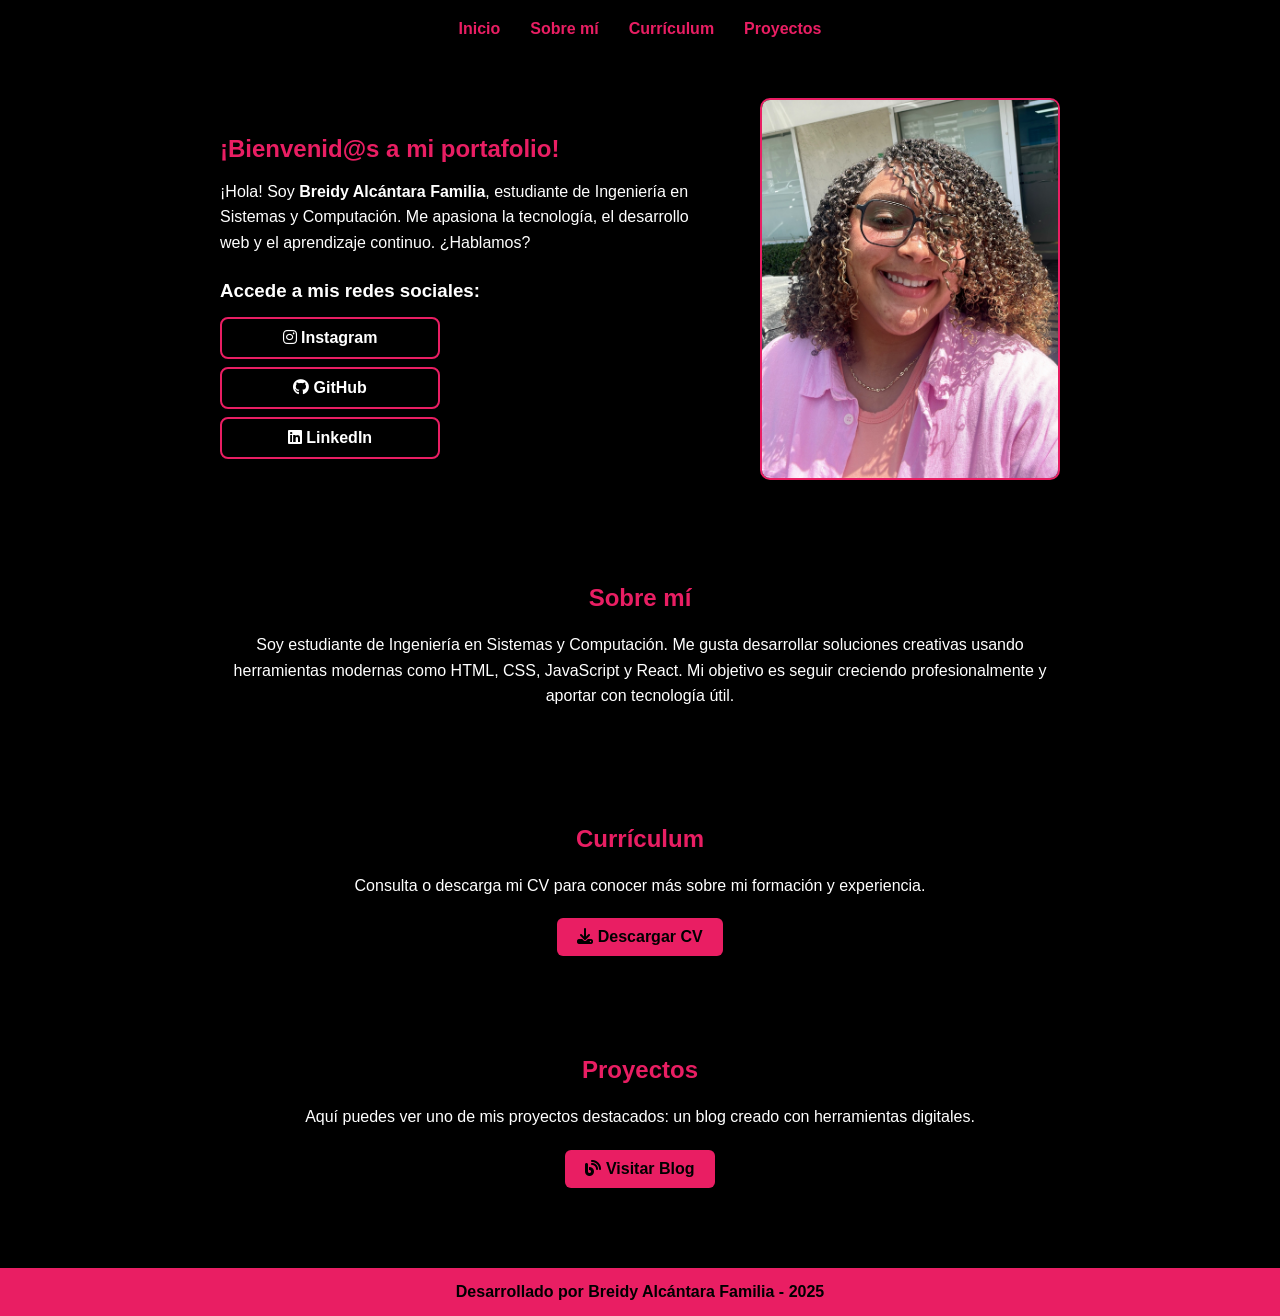
==== index.html @ 26ddef85 "Add files via upload" ====
<!DOCTYPE html>
<html lang="es">
<head>
  <meta charset="UTF-8" />
  <meta name="viewport" content="width=device-width, initial-scale=1.0"/>
  <title>Portafolio - Breidy Alcántara</title>

  <!-- Font Awesome para íconos -->
  <link rel="stylesheet" href="https://cdnjs.cloudflare.com/ajax/libs/font-awesome/6.4.0/css/all.min.css" crossorigin="anonymous" referrerpolicy="no-referrer" />

  <style>
    * {
      box-sizing: border-box;
    }

    body {
      margin: 0;
      font-family: 'Segoe UI', Tahoma, Geneva, Verdana, sans-serif;
      background-color: #000;
      color: #fff;
    }

    header {
      background-color: #000;
      padding: 20px;
      text-align: center;
    }

    nav ul {
      list-style: none;
      display: flex;
      justify-content: center;
      gap: 30px;
      padding: 0;
      margin: 0;
    }

    nav ul li a {
      color: #e91e63;
      text-decoration: none;
      font-weight: bold;
      transition: color 0.3s;
    }

    nav ul li a:hover {
      text-decoration: underline;
      color: #fff;
    }

    .contenido {
      display: flex;
      flex-wrap: wrap;
      justify-content: center;
      align-items: center;
      padding: 40px 20px;
      gap: 40px;
    }

    .info {
      max-width: 500px;
    }

    .info h2 {
      color: #e91e63;
      margin-bottom: 15px;
    }

    .info p {
      font-size: 16px;
      line-height: 1.6;
    }

    .redes {
      margin-top: 25px;
    }

    .redes h3 {
      margin-bottom: 15px;
    }

    .redes a {
      display: block;
      width: 220px;
      margin: 8px 0;
      padding: 10px;
      text-align: center;
      border: 2px solid #e91e63;
      border-radius: 8px;
      text-decoration: none;
      color: white;
      font-weight: bold;
      transition: background 0.3s, color 0.3s;
    }

    .redes a:hover {
      background-color: #e91e63;
      color: black;
    }

    .foto {
      max-width: 300px;
    }

    .foto img {
      width: 100%;
      border-radius: 10px;
      border: 2px solid #e91e63;
    }

    section {
      padding: 40px 20px;
      max-width: 900px;
      margin: auto;
    }

    section h2 {
      color: #e91e63;
      text-align: center;
      margin-bottom: 20px;
    }

    section p {
      text-align: center;
      font-size: 16px;
      line-height: 1.6;
    }

    .boton-accion {
      display: inline-block;
      padding: 10px 20px;
      background-color: #e91e63;
      color: black;
      font-weight: bold;
      border-radius: 6px;
      text-decoration: none;
      transition: background 0.3s;
    }

    .boton-accion:hover {
      background-color: #ff337a;
    }

    .centrado {
      text-align: center;
      margin-top: 20px;
    }

    footer {
      text-align: center;
      background-color: #e91e63;
      color: black;
      padding: 15px 0;
      margin-top: 40px;
      font-weight: bold;
    }

    @media screen and (max-width: 768px) {
      .contenido {
        flex-direction: column;
        text-align: center;
      }
    }
  </style>
</head>
<body>

  <header>
    <nav>
      <ul>
        <li><a href="#">Inicio</a></li>
        <li><a href="#sobre-mi">Sobre mí</a></li>
        <li><a href="#curriculum">Currículum</a></li>
        <li><a href="#proyectos">Proyectos</a></li>
      </ul>
    </nav>
  </header>

  <main class="contenido">
    <div class="info">
      <h2>¡Bienvenid@s a <span style="color:#e91e63">mi portafolio</span>!</h2>
      <p>¡Hola! Soy <strong>Breidy Alcántara Familia</strong>, estudiante de Ingeniería en Sistemas y Computación. Me apasiona la tecnología, el desarrollo web y el aprendizaje continuo. ¿Hablamos?</p>

      <div class="redes">
        <h3>Accede a mis redes sociales:</h3>
        <a href="https://www.instagram.com/breidydaf" target="_blank"><i class="fab fa-instagram"></i> Instagram</a>
        <a href="https://github.com/breidydaf" target="_blank"><i class="fab fa-github"></i> GitHub</a>
        <a href="https://linkedin.com/in/breidy-alcantara-a6155b369" target="_blank"><i class="fab fa-linkedin"></i> LinkedIn</a>
      </div>
    </div>

    <div class="foto">
      <img src="photo.jpg" alt="Foto profesional de Breidy Alcántara" />
    </div>
  </main>

  <section id="sobre-mi">
    <h2>Sobre mí</h2>
    <p>Soy estudiante de Ingeniería en Sistemas y Computación. Me gusta desarrollar soluciones creativas usando herramientas modernas como HTML, CSS, JavaScript y React. Mi objetivo es seguir creciendo profesionalmente y aportar con tecnología útil.</p>
  </section>

  <section id="curriculum">
    <h2>Currículum</h2>
    <p>Consulta o descarga mi CV para conocer más sobre mi formación y experiencia.</p>
    <div class="centrado">
      <a href="Resume.pdf" target="_blank" class="boton-accion">
        <i class="fas fa-download"></i> Descargar CV
      </a>
    </div>
  </section>

  <section id="proyectos">
    <h2>Proyectos</h2>
    <p>Aquí puedes ver uno de mis proyectos destacados: un blog creado con herramientas digitales.</p>
    <div class="centrado">
      <a href="https://sites.google.com/view/viajandoporelmundooo/página-principal?authuser=0" target="_blank" class="boton-accion">
        <i class="fas fa-blog"></i> Visitar Blog
      </a>
    </div>
  </section>

  <footer>
    Desarrollado por Breidy Alcántara Familia - 2025
  </footer>

</body>
</html>
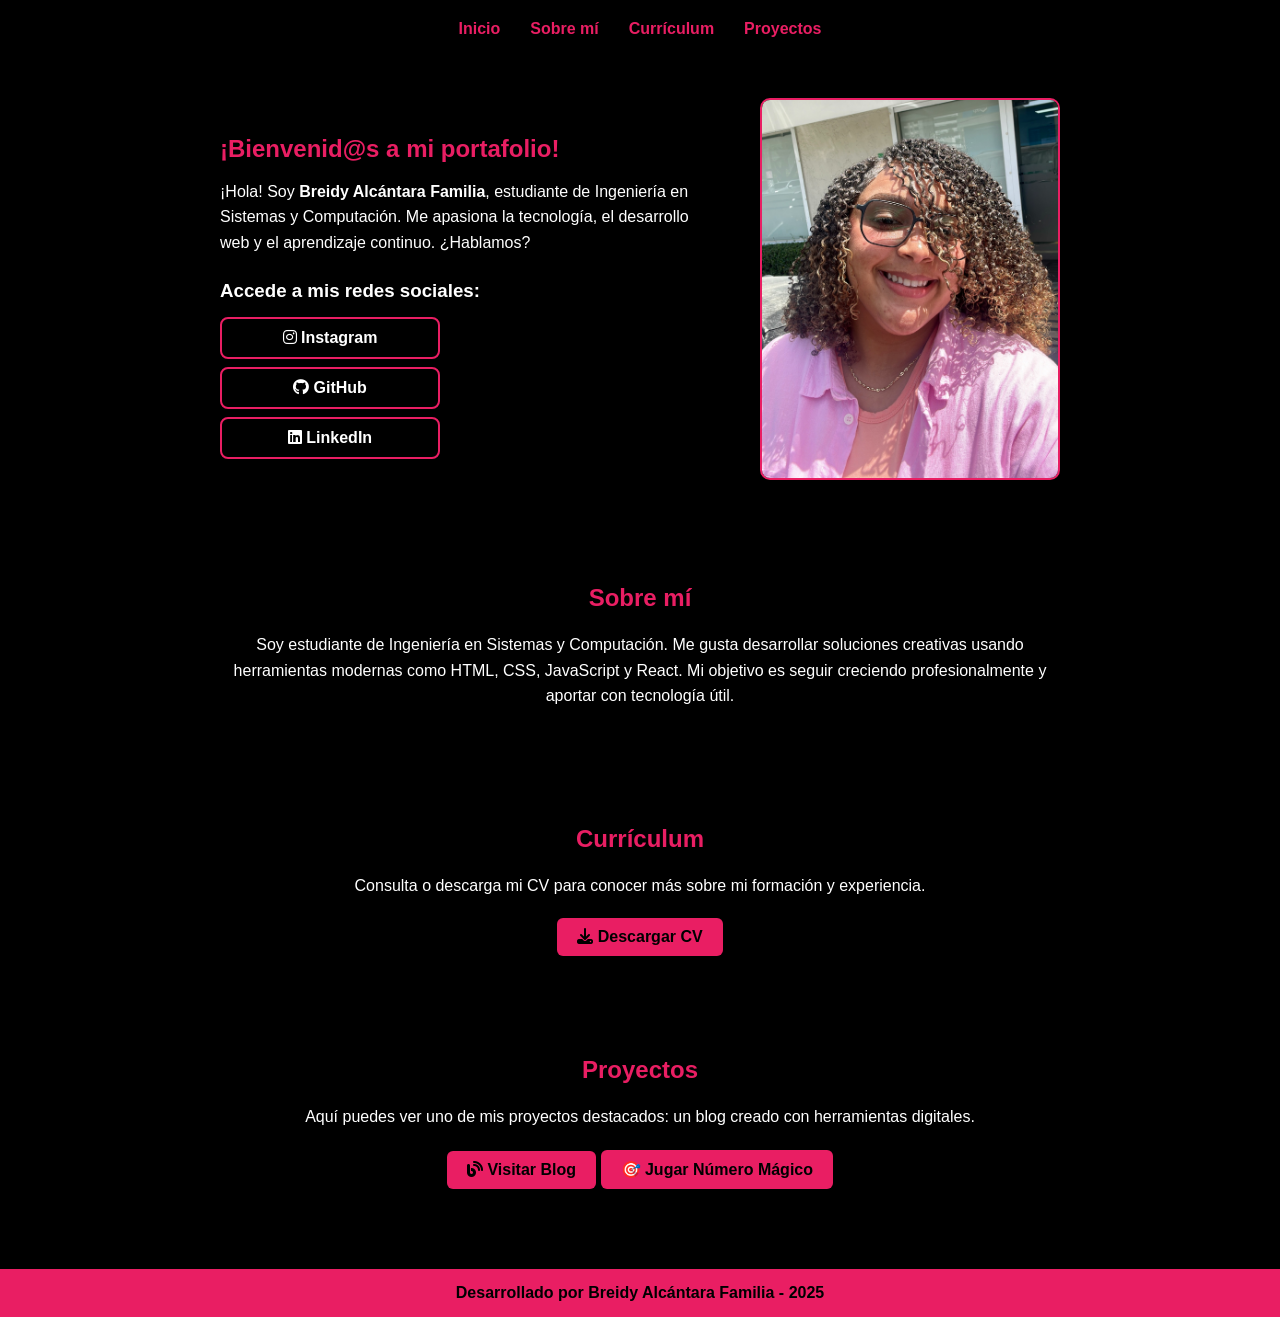
==== commit 88d73e52: "Update index.html" ====
--- a/index.html
+++ b/index.html
@@ -215,12 +215,14 @@
       <a href="https://sites.google.com/view/viajandoporelmundooo/página-principal?authuser=0" target="_blank" class="boton-accion">
         <i class="fas fa-blog"></i> Visitar Blog
       </a>
+       <a href= "juego.n-m/index.html"_blank" class="boton-accion">
+      🎯 Jugar Número Mágico
+    </a>
     </div>
   </section>
-
   <footer>
     Desarrollado por Breidy Alcántara Familia - 2025
   </footer>
 
 </body>
-</html>+</html>
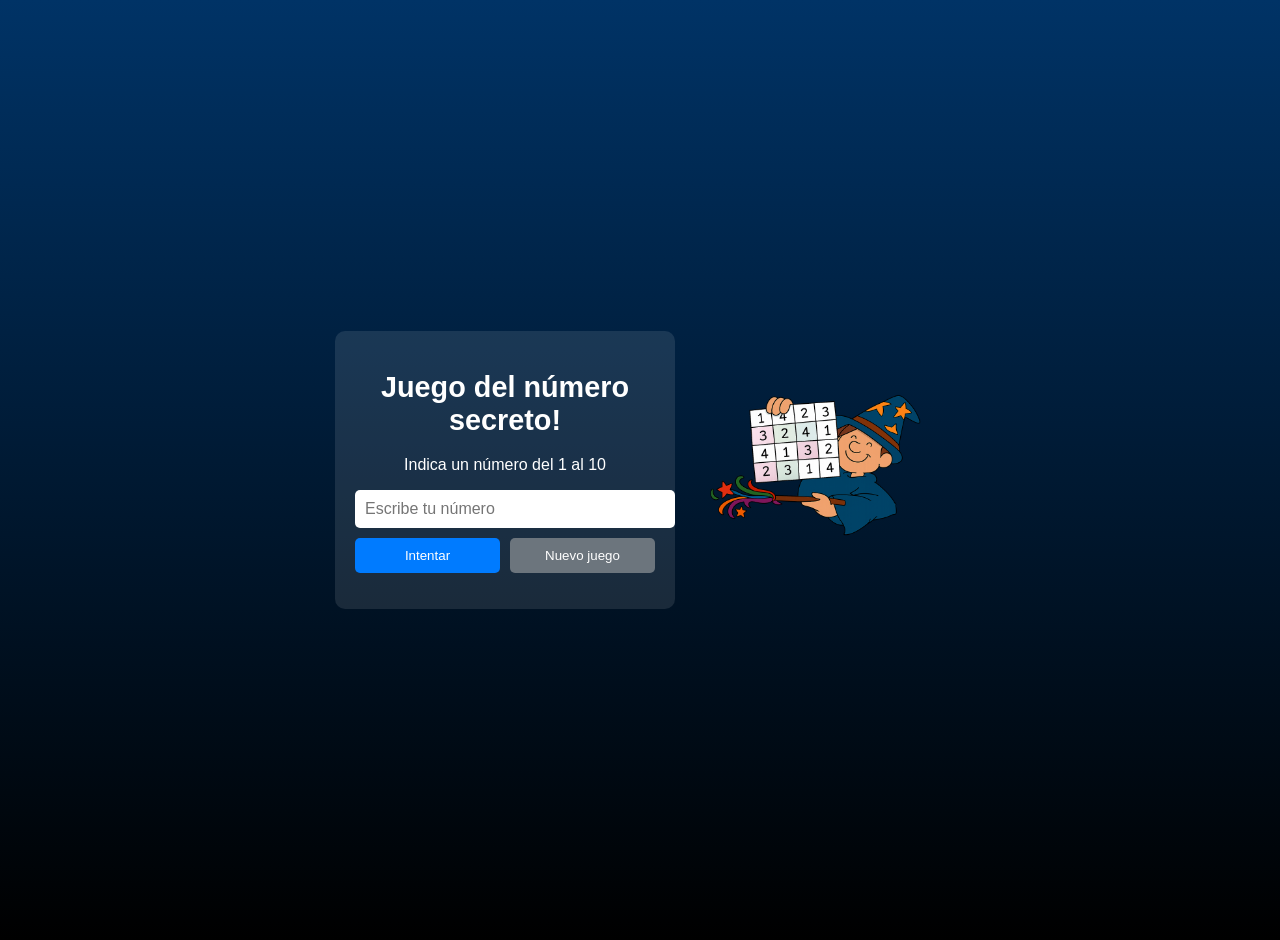
==== commit d8349621: "Add files via upload" ====
--- a/index.html
+++ b/index.html
@@ -1,228 +1,28 @@
 <!DOCTYPE html>
 <html lang="es">
 <head>
-  <meta charset="UTF-8" />
-  <meta name="viewport" content="width=device-width, initial-scale=1.0"/>
-  <title>Portafolio - Breidy Alcántara</title>
-
-  <!-- Font Awesome para íconos -->
-  <link rel="stylesheet" href="https://cdnjs.cloudflare.com/ajax/libs/font-awesome/6.4.0/css/all.min.css" crossorigin="anonymous" referrerpolicy="no-referrer" />
-
-  <style>
-    * {
-      box-sizing: border-box;
-    }
-
-    body {
-      margin: 0;
-      font-family: 'Segoe UI', Tahoma, Geneva, Verdana, sans-serif;
-      background-color: #000;
-      color: #fff;
-    }
-
-    header {
-      background-color: #000;
-      padding: 20px;
-      text-align: center;
-    }
-
-    nav ul {
-      list-style: none;
-      display: flex;
-      justify-content: center;
-      gap: 30px;
-      padding: 0;
-      margin: 0;
-    }
-
-    nav ul li a {
-      color: #e91e63;
-      text-decoration: none;
-      font-weight: bold;
-      transition: color 0.3s;
-    }
-
-    nav ul li a:hover {
-      text-decoration: underline;
-      color: #fff;
-    }
-
-    .contenido {
-      display: flex;
-      flex-wrap: wrap;
-      justify-content: center;
-      align-items: center;
-      padding: 40px 20px;
-      gap: 40px;
-    }
-
-    .info {
-      max-width: 500px;
-    }
-
-    .info h2 {
-      color: #e91e63;
-      margin-bottom: 15px;
-    }
-
-    .info p {
-      font-size: 16px;
-      line-height: 1.6;
-    }
-
-    .redes {
-      margin-top: 25px;
-    }
-
-    .redes h3 {
-      margin-bottom: 15px;
-    }
-
-    .redes a {
-      display: block;
-      width: 220px;
-      margin: 8px 0;
-      padding: 10px;
-      text-align: center;
-      border: 2px solid #e91e63;
-      border-radius: 8px;
-      text-decoration: none;
-      color: white;
-      font-weight: bold;
-      transition: background 0.3s, color 0.3s;
-    }
-
-    .redes a:hover {
-      background-color: #e91e63;
-      color: black;
-    }
-
-    .foto {
-      max-width: 300px;
-    }
-
-    .foto img {
-      width: 100%;
-      border-radius: 10px;
-      border: 2px solid #e91e63;
-    }
-
-    section {
-      padding: 40px 20px;
-      max-width: 900px;
-      margin: auto;
-    }
-
-    section h2 {
-      color: #e91e63;
-      text-align: center;
-      margin-bottom: 20px;
-    }
-
-    section p {
-      text-align: center;
-      font-size: 16px;
-      line-height: 1.6;
-    }
-
-    .boton-accion {
-      display: inline-block;
-      padding: 10px 20px;
-      background-color: #e91e63;
-      color: black;
-      font-weight: bold;
-      border-radius: 6px;
-      text-decoration: none;
-      transition: background 0.3s;
-    }
-
-    .boton-accion:hover {
-      background-color: #ff337a;
-    }
-
-    .centrado {
-      text-align: center;
-      margin-top: 20px;
-    }
-
-    footer {
-      text-align: center;
-      background-color: #e91e63;
-      color: black;
-      padding: 15px 0;
-      margin-top: 40px;
-      font-weight: bold;
-    }
-
-    @media screen and (max-width: 768px) {
-      .contenido {
-        flex-direction: column;
-        text-align: center;
-      }
-    }
-  </style>
+    <meta charset="UTF-8">
+    <meta name="viewport" content="width=device-width, initial-scale=1.0">
+    <title>Juego del Número Secreto</title>
+    <link rel="stylesheet" href="style.css">
 </head>
 <body>
-
-  <header>
-    <nav>
-      <ul>
-        <li><a href="#">Inicio</a></li>
-        <li><a href="#sobre-mi">Sobre mí</a></li>
-        <li><a href="#curriculum">Currículum</a></li>
-        <li><a href="#proyectos">Proyectos</a></li>
-      </ul>
-    </nav>
-  </header>
-
-  <main class="contenido">
-    <div class="info">
-      <h2>¡Bienvenid@s a <span style="color:#e91e63">mi portafolio</span>!</h2>
-      <p>¡Hola! Soy <strong>Breidy Alcántara Familia</strong>, estudiante de Ingeniería en Sistemas y Computación. Me apasiona la tecnología, el desarrollo web y el aprendizaje continuo. ¿Hablamos?</p>
-
-      <div class="redes">
-        <h3>Accede a mis redes sociales:</h3>
-        <a href="https://www.instagram.com/breidydaf" target="_blank"><i class="fab fa-instagram"></i> Instagram</a>
-        <a href="https://github.com/breidydaf" target="_blank"><i class="fab fa-github"></i> GitHub</a>
-        <a href="https://linkedin.com/in/breidy-alcantara-a6155b369" target="_blank"><i class="fab fa-linkedin"></i> LinkedIn</a>
-      </div>
+    <div class="container">
+        <div class="game-card">
+            <h1>Juego del número secreto!</h1>
+            <p>Indica un número del 1 al 10</p>
+            <input type="number" id="guess" min="1" max="10" placeholder="Escribe tu número">
+            <div class="buttons">
+                <button id="tryBtn">Intentar</button>
+                <button id="resetBtn">Nuevo juego</button>
+            </div>
+            <p id="message"></p>
+        </div>
+        <div class="image-container">
+            <img src="mago.png" alt="Mago del número secreto">
+        </div>
     </div>
 
-    <div class="foto">
-      <img src="photo.jpg" alt="Foto profesional de Breidy Alcántara" />
-    </div>
-  </main>
-
-  <section id="sobre-mi">
-    <h2>Sobre mí</h2>
-    <p>Soy estudiante de Ingeniería en Sistemas y Computación. Me gusta desarrollar soluciones creativas usando herramientas modernas como HTML, CSS, JavaScript y React. Mi objetivo es seguir creciendo profesionalmente y aportar con tecnología útil.</p>
-  </section>
-
-  <section id="curriculum">
-    <h2>Currículum</h2>
-    <p>Consulta o descarga mi CV para conocer más sobre mi formación y experiencia.</p>
-    <div class="centrado">
-      <a href="Resume.pdf" target="_blank" class="boton-accion">
-        <i class="fas fa-download"></i> Descargar CV
-      </a>
-    </div>
-  </section>
-
-  <section id="proyectos">
-    <h2>Proyectos</h2>
-    <p>Aquí puedes ver uno de mis proyectos destacados: un blog creado con herramientas digitales.</p>
-    <div class="centrado">
-      <a href="https://sites.google.com/view/viajandoporelmundooo/página-principal?authuser=0" target="_blank" class="boton-accion">
-        <i class="fas fa-blog"></i> Visitar Blog
-      </a>
-       <a href= "juego.n-m/index.html"_blank" class="boton-accion">
-      🎯 Jugar Número Mágico
-    </a>
-    </div>
-  </section>
-  <footer>
-    Desarrollado por Breidy Alcántara Familia - 2025
-  </footer>
-
+    <script src="script.js"></script>
 </body>
-</html>
+</html>
--- a/style.css
+++ b/style.css
@@ -0,0 +1,76 @@
+body {
+    font-family: Arial, sans-serif;
+    background: linear-gradient(to bottom, #003366, #000);
+    color: white;
+    margin: 0;
+    padding: 0;
+}
+
+.container {
+    display: flex;
+    justify-content: center;
+    align-items: center;
+    min-height: 100vh;
+    flex-wrap: wrap;
+    gap: 20px;
+    padding: 20px;
+}
+
+.game-card {
+    background: rgba(255, 255, 255, 0.1);
+    padding: 20px;
+    border-radius: 10px;
+    max-width: 300px;
+    text-align: center;
+}
+
+h1 {
+    font-size: 1.8rem;
+}
+
+input {
+    padding: 10px;
+    font-size: 1rem;
+    border-radius: 5px;
+    border: none;
+    width: 100%;
+    margin-bottom: 10px;
+}
+
+.buttons {
+    display: flex;
+    gap: 10px;
+}
+
+button {
+    flex: 1;
+    padding: 10px;
+    border: none;
+    border-radius: 5px;
+    cursor: pointer;
+}
+
+#tryBtn {
+    background: #007bff;
+    color: white;
+}
+
+#resetBtn {
+    background: #6c757d;
+    color: white;
+}
+
+.image-container img {
+    max-width: 250px;
+    height: auto;
+}
+
+@media (max-width: 768px) {
+    .container {
+        flex-direction: column;
+    }
+
+    .game-card {
+        max-width: 100%;
+    }
+}
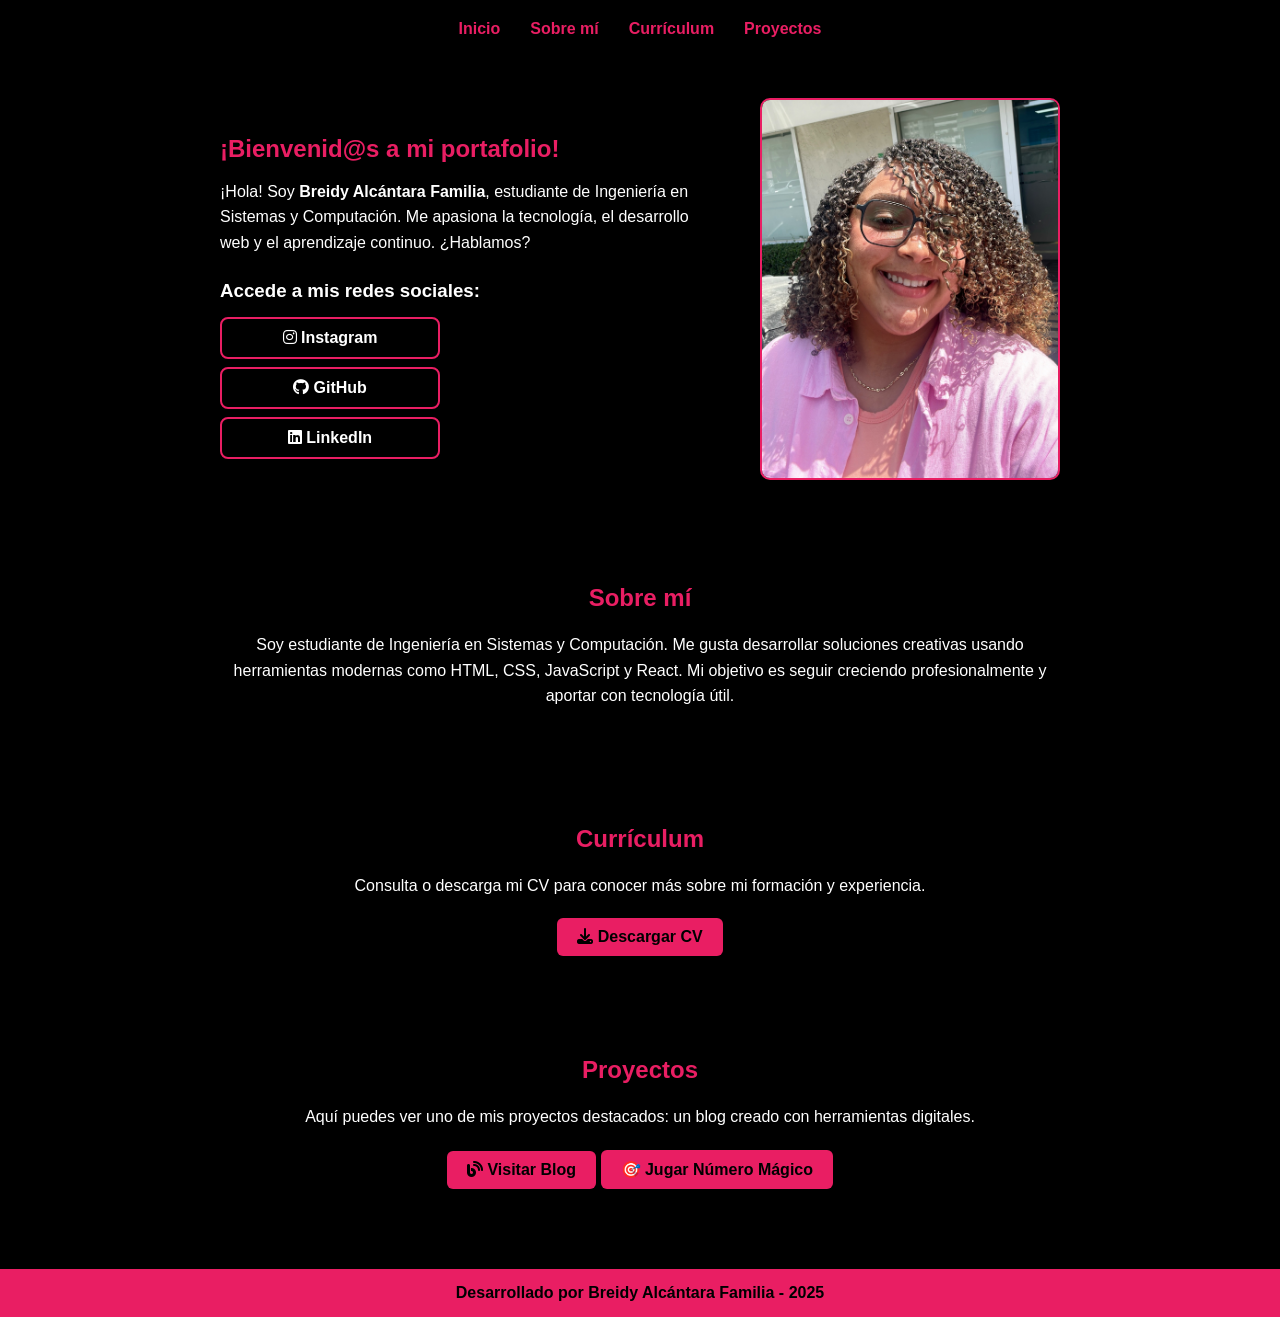
==== commit 611f3c72: "Add files via upload" ====
--- a/index.html
+++ b/index.html
@@ -1,28 +1,228 @@
 <!DOCTYPE html>
 <html lang="es">
 <head>
-    <meta charset="UTF-8">
-    <meta name="viewport" content="width=device-width, initial-scale=1.0">
-    <title>Juego del Número Secreto</title>
-    <link rel="stylesheet" href="style.css">
+  <meta charset="UTF-8" />
+  <meta name="viewport" content="width=device-width, initial-scale=1.0"/>
+  <title>Portafolio - Breidy Alcántara</title>
+
+  <!-- Font Awesome para íconos -->
+  <link rel="stylesheet" href="https://cdnjs.cloudflare.com/ajax/libs/font-awesome/6.4.0/css/all.min.css" crossorigin="anonymous" referrerpolicy="no-referrer" />
+
+  <style>
+    * {
+      box-sizing: border-box;
+    }
+
+    body {
+      margin: 0;
+      font-family: 'Segoe UI', Tahoma, Geneva, Verdana, sans-serif;
+      background-color: #000;
+      color: #fff;
+    }
+
+    header {
+      background-color: #000;
+      padding: 20px;
+      text-align: center;
+    }
+
+    nav ul {
+      list-style: none;
+      display: flex;
+      justify-content: center;
+      gap: 30px;
+      padding: 0;
+      margin: 0;
+    }
+
+    nav ul li a {
+      color: #e91e63;
+      text-decoration: none;
+      font-weight: bold;
+      transition: color 0.3s;
+    }
+
+    nav ul li a:hover {
+      text-decoration: underline;
+      color: #fff;
+    }
+
+    .contenido {
+      display: flex;
+      flex-wrap: wrap;
+      justify-content: center;
+      align-items: center;
+      padding: 40px 20px;
+      gap: 40px;
+    }
+
+    .info {
+      max-width: 500px;
+    }
+
+    .info h2 {
+      color: #e91e63;
+      margin-bottom: 15px;
+    }
+
+    .info p {
+      font-size: 16px;
+      line-height: 1.6;
+    }
+
+    .redes {
+      margin-top: 25px;
+    }
+
+    .redes h3 {
+      margin-bottom: 15px;
+    }
+
+    .redes a {
+      display: block;
+      width: 220px;
+      margin: 8px 0;
+      padding: 10px;
+      text-align: center;
+      border: 2px solid #e91e63;
+      border-radius: 8px;
+      text-decoration: none;
+      color: white;
+      font-weight: bold;
+      transition: background 0.3s, color 0.3s;
+    }
+
+    .redes a:hover {
+      background-color: #e91e63;
+      color: black;
+    }
+
+    .foto {
+      max-width: 300px;
+    }
+
+    .foto img {
+      width: 100%;
+      border-radius: 10px;
+      border: 2px solid #e91e63;
+    }
+
+    section {
+      padding: 40px 20px;
+      max-width: 900px;
+      margin: auto;
+    }
+
+    section h2 {
+      color: #e91e63;
+      text-align: center;
+      margin-bottom: 20px;
+    }
+
+    section p {
+      text-align: center;
+      font-size: 16px;
+      line-height: 1.6;
+    }
+
+    .boton-accion {
+      display: inline-block;
+      padding: 10px 20px;
+      background-color: #e91e63;
+      color: black;
+      font-weight: bold;
+      border-radius: 6px;
+      text-decoration: none;
+      transition: background 0.3s;
+    }
+
+    .boton-accion:hover {
+      background-color: #ff337a;
+    }
+
+    .centrado {
+      text-align: center;
+      margin-top: 20px;
+    }
+
+    footer {
+      text-align: center;
+      background-color: #e91e63;
+      color: black;
+      padding: 15px 0;
+      margin-top: 40px;
+      font-weight: bold;
+    }
+
+    @media screen and (max-width: 768px) {
+      .contenido {
+        flex-direction: column;
+        text-align: center;
+      }
+    }
+  </style>
 </head>
 <body>
-    <div class="container">
-        <div class="game-card">
-            <h1>Juego del número secreto!</h1>
-            <p>Indica un número del 1 al 10</p>
-            <input type="number" id="guess" min="1" max="10" placeholder="Escribe tu número">
-            <div class="buttons">
-                <button id="tryBtn">Intentar</button>
-                <button id="resetBtn">Nuevo juego</button>
-            </div>
-            <p id="message"></p>
-        </div>
-        <div class="image-container">
-            <img src="mago.png" alt="Mago del número secreto">
-        </div>
-    </div>
-
-    <script src="script.js"></script>
+
+  <header>
+    <nav>
+      <ul>
+        <li><a href="#">Inicio</a></li>
+        <li><a href="#sobre-mi">Sobre mí</a></li>
+        <li><a href="#curriculum">Currículum</a></li>
+        <li><a href="#proyectos">Proyectos</a></li>
+      </ul>
+    </nav>
+  </header>
+
+  <main class="contenido">
+    <div class="info">
+      <h2>¡Bienvenid@s a <span style="color:#e91e63">mi portafolio</span>!</h2>
+      <p>¡Hola! Soy <strong>Breidy Alcántara Familia</strong>, estudiante de Ingeniería en Sistemas y Computación. Me apasiona la tecnología, el desarrollo web y el aprendizaje continuo. ¿Hablamos?</p>
+
+      <div class="redes">
+        <h3>Accede a mis redes sociales:</h3>
+        <a href="https://www.instagram.com/breidydaf" target="_blank"><i class="fab fa-instagram"></i> Instagram</a>
+        <a href="https://github.com/breidydaf" target="_blank"><i class="fab fa-github"></i> GitHub</a>
+        <a href="https://linkedin.com/in/breidy-alcantara-a6155b369" target="_blank"><i class="fab fa-linkedin"></i> LinkedIn</a>
+      </div>
+    </div>
+
+    <div class="foto">
+      <img src="photo.jpg" alt="Foto profesional de Breidy Alcántara" />
+    </div>
+  </main>
+
+  <section id="sobre-mi">
+    <h2>Sobre mí</h2>
+    <p>Soy estudiante de Ingeniería en Sistemas y Computación. Me gusta desarrollar soluciones creativas usando herramientas modernas como HTML, CSS, JavaScript y React. Mi objetivo es seguir creciendo profesionalmente y aportar con tecnología útil.</p>
+  </section>
+
+  <section id="curriculum">
+    <h2>Currículum</h2>
+    <p>Consulta o descarga mi CV para conocer más sobre mi formación y experiencia.</p>
+    <div class="centrado">
+      <a href="Resume.pdf" target="_blank" class="boton-accion">
+        <i class="fas fa-download"></i> Descargar CV
+      </a>
+    </div>
+  </section>
+
+  <section id="proyectos">
+    <h2>Proyectos</h2>
+    <p>Aquí puedes ver uno de mis proyectos destacados: un blog creado con herramientas digitales.</p>
+    <div class="centrado">
+      <a href="https://sites.google.com/view/viajandoporelmundooo/página-principal?authuser=0" target="_blank" class="boton-accion">
+        <i class="fas fa-blog"></i> Visitar Blog
+      </a>
+       <a href= "juego.n-m/index.html"_blank" class="boton-accion">
+      🎯 Jugar Número Mágico
+    </a>
+    </div>
+  </section>
+  <footer>
+    Desarrollado por Breidy Alcántara Familia - 2025
+  </footer>
+
 </body>
 </html>
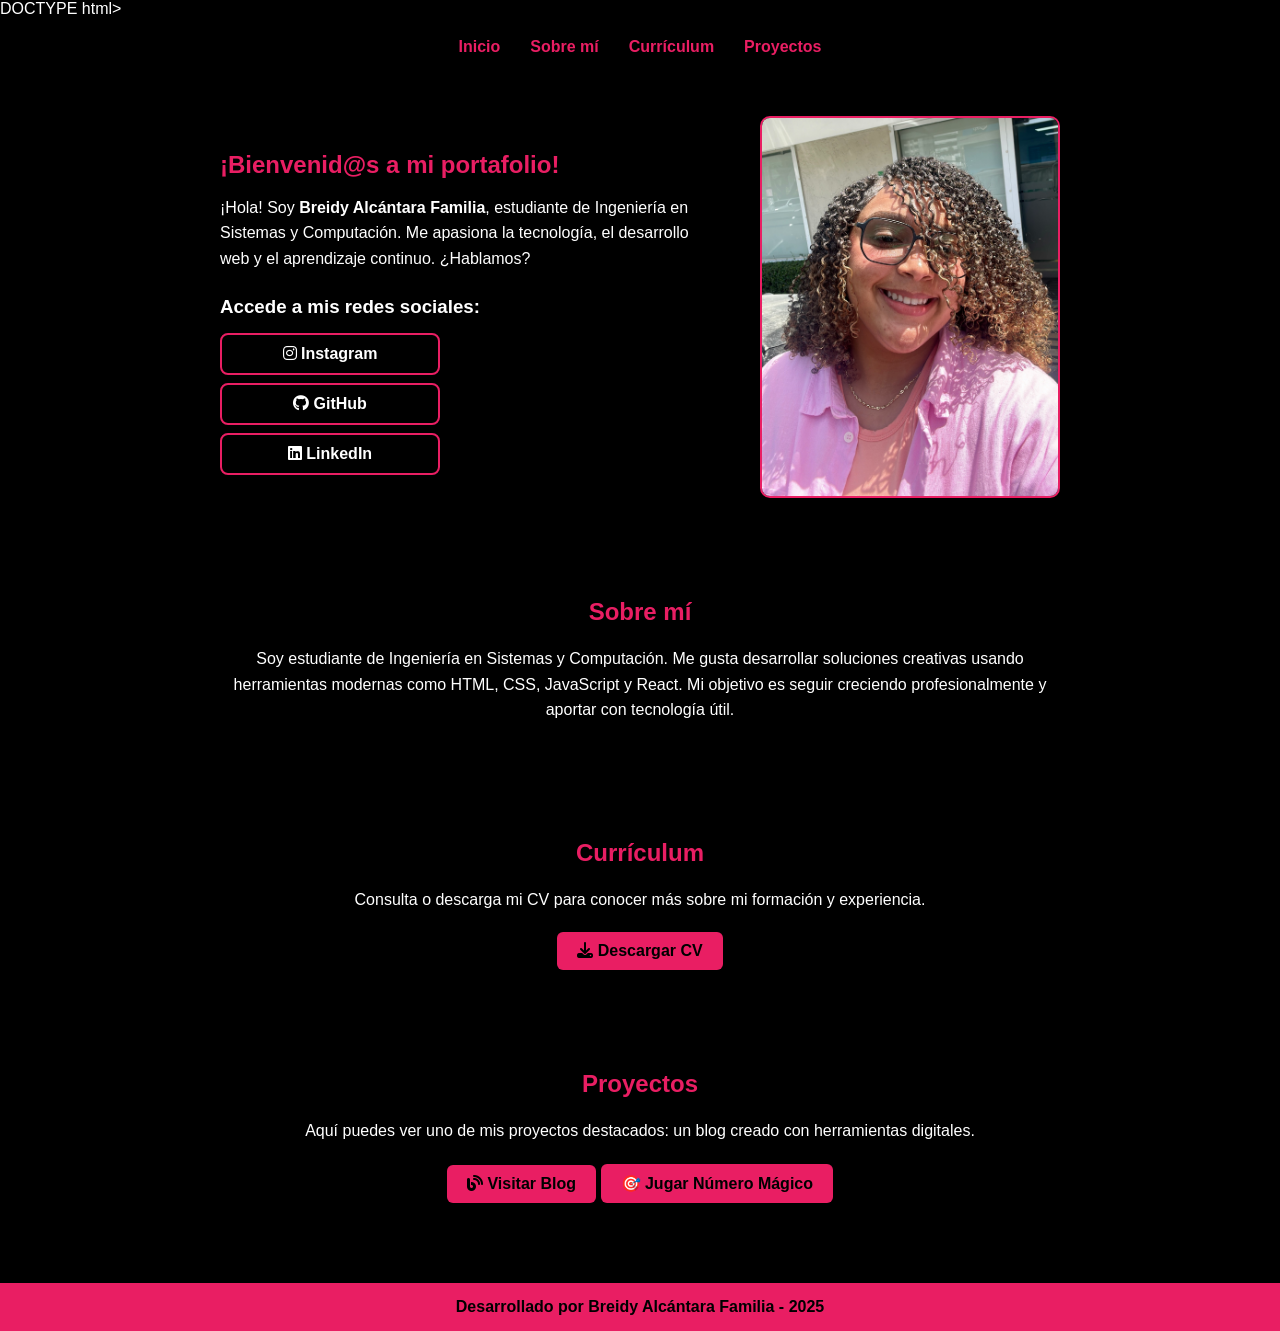
==== commit 6159fa4a: "Update index.html" ====
--- a/index.html
+++ b/index.html
@@ -1,4 +1,4 @@
-<!DOCTYPE html>
+DOCTYPE html>
 <html lang="es">
 <head>
   <meta charset="UTF-8" />
@@ -215,7 +215,7 @@
       <a href="https://sites.google.com/view/viajandoporelmundooo/página-principal?authuser=0" target="_blank" class="boton-accion">
         <i class="fas fa-blog"></i> Visitar Blog
       </a>
-       <a href= "juego.n-m/index.html"_blank" class="boton-accion">
+       <a href= "juego.n-m/numeromagico.html"_blank" class="boton-accion">
       🎯 Jugar Número Mágico
     </a>
     </div>
@@ -225,4 +225,4 @@
   </footer>
 
 </body>
-</html>+</html>
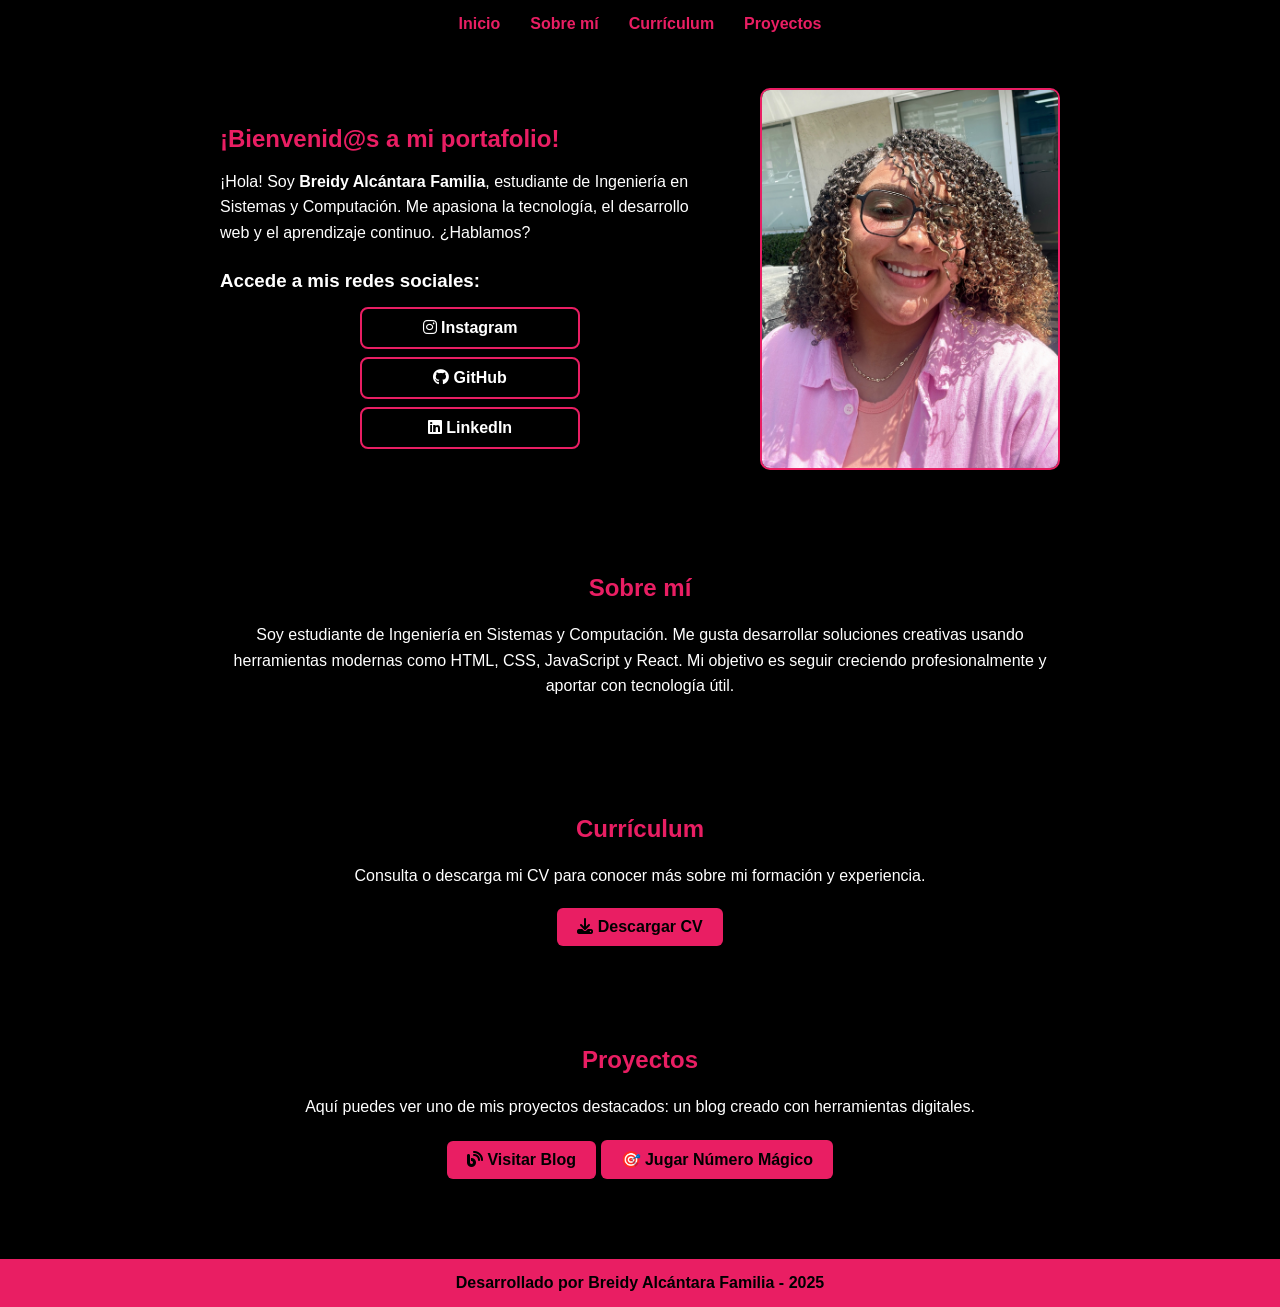
==== commit da8999f9: "Update index.html" ====
--- a/index.html
+++ b/index.html
@@ -1,4 +1,4 @@
-DOCTYPE html>
+<!DOCTYPE html>
 <html lang="es">
 <head>
   <meta charset="UTF-8" />
@@ -22,8 +22,7 @@
 
     header {
       background-color: #000;
-      padding: 20px;
-      text-align: center;
+      padding: 15px 20px;
     }
 
     nav ul {
@@ -33,6 +32,7 @@
       gap: 30px;
       padding: 0;
       margin: 0;
+      flex-wrap: wrap;
     }
 
     nav ul li a {
@@ -58,6 +58,7 @@
 
     .info {
       max-width: 500px;
+      flex: 1 1 300px;
     }
 
     .info h2 {
@@ -80,8 +81,9 @@
 
     .redes a {
       display: block;
-      width: 220px;
-      margin: 8px 0;
+      width: 100%;
+      max-width: 220px;
+      margin: 8px auto;
       padding: 10px;
       text-align: center;
       border: 2px solid #e91e63;
@@ -99,10 +101,12 @@
 
     .foto {
       max-width: 300px;
+      flex: 1 1 250px;
     }
 
     .foto img {
       width: 100%;
+      height: auto;
       border-radius: 10px;
       border: 2px solid #e91e63;
     }
@@ -154,10 +158,29 @@
       font-weight: bold;
     }
 
+    /* Tablet */
+    @media screen and (max-width: 992px) {
+      nav ul {
+        gap: 15px;
+      }
+      .contenido {
+        gap: 20px;
+      }
+    }
+
+    /* Celular */
     @media screen and (max-width: 768px) {
       .contenido {
         flex-direction: column;
         text-align: center;
+      }
+      nav ul {
+        flex-direction: column;
+        align-items: center;
+        gap: 10px;
+      }
+      .redes a {
+        max-width: 90%;
       }
     }
   </style>
@@ -215,11 +238,12 @@
       <a href="https://sites.google.com/view/viajandoporelmundooo/página-principal?authuser=0" target="_blank" class="boton-accion">
         <i class="fas fa-blog"></i> Visitar Blog
       </a>
-       <a href= "juego.n-m/numeromagico.html"_blank" class="boton-accion">
-      🎯 Jugar Número Mágico
-    </a>
+      <a href="juego.n-m/numeromagico.html" target="_blank" class="boton-accion">
+        🎯 Jugar Número Mágico
+      </a>
     </div>
   </section>
+
   <footer>
     Desarrollado por Breidy Alcántara Familia - 2025
   </footer>
